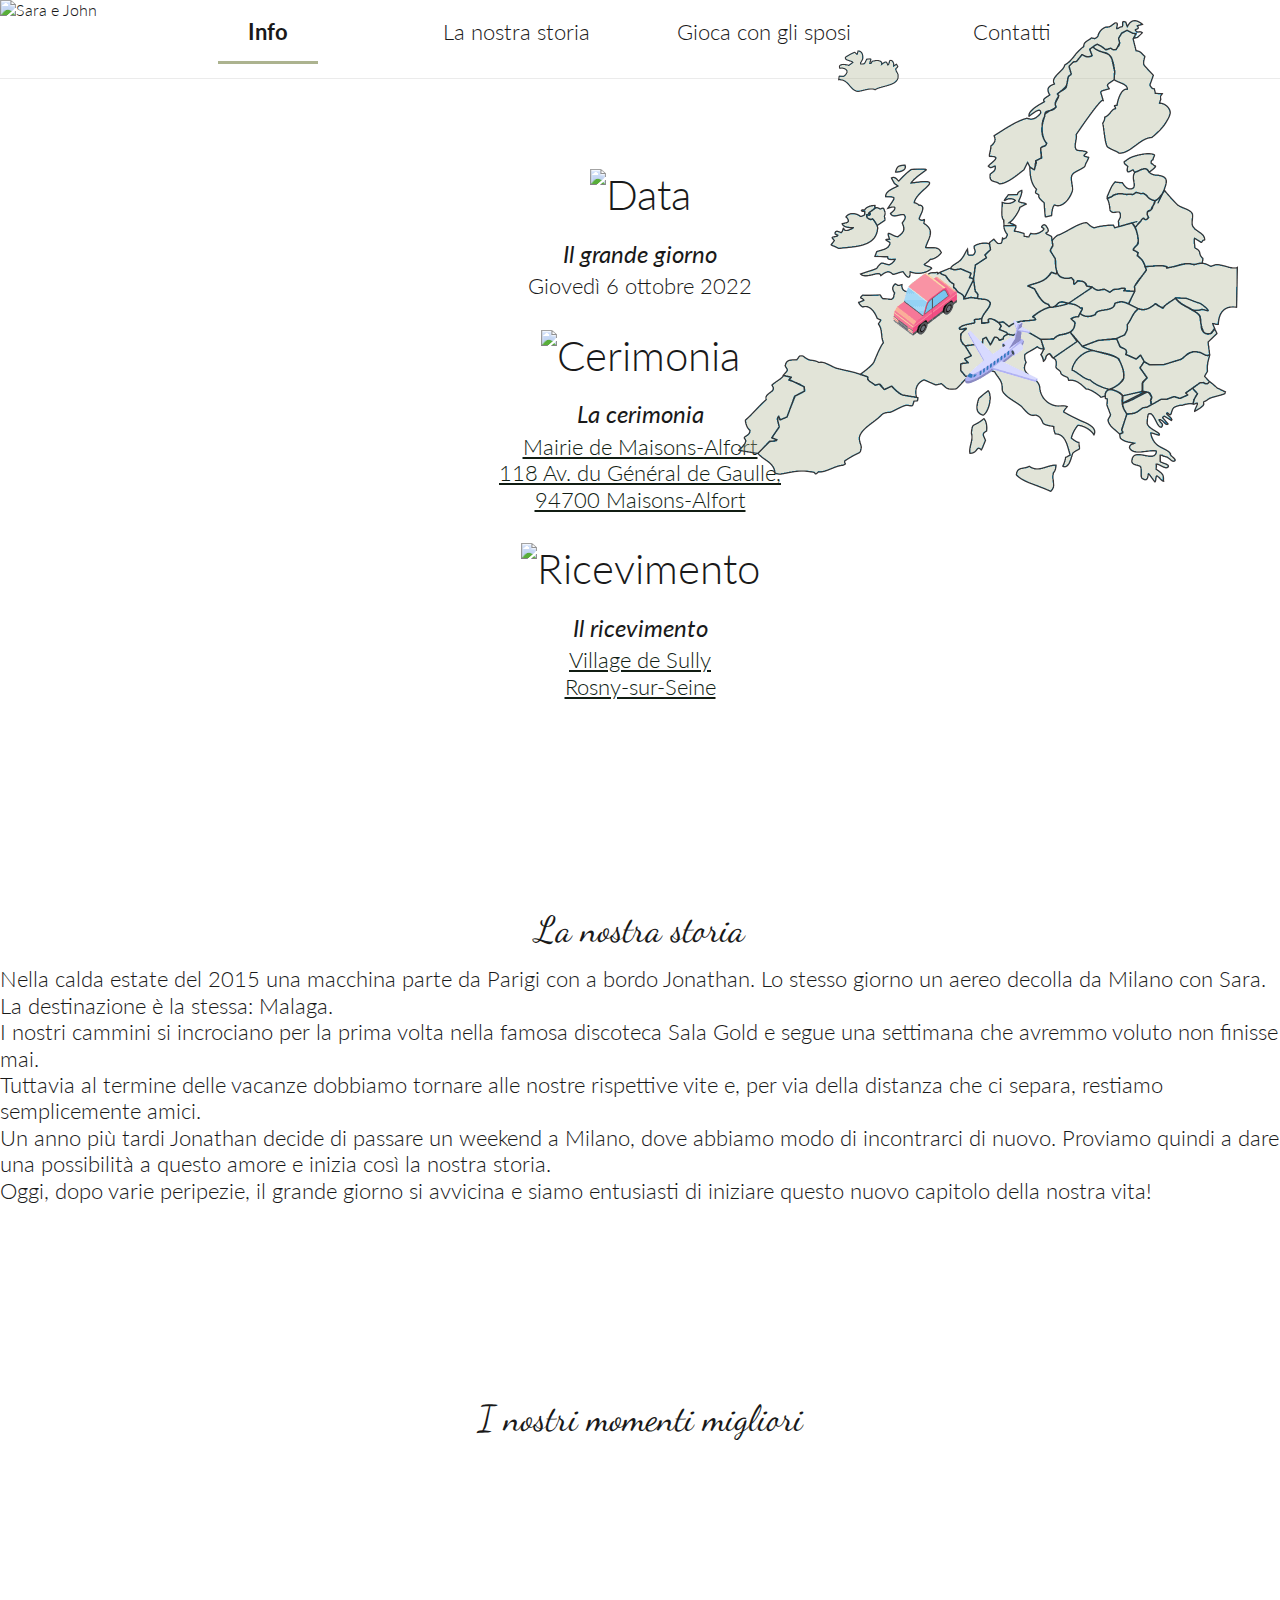
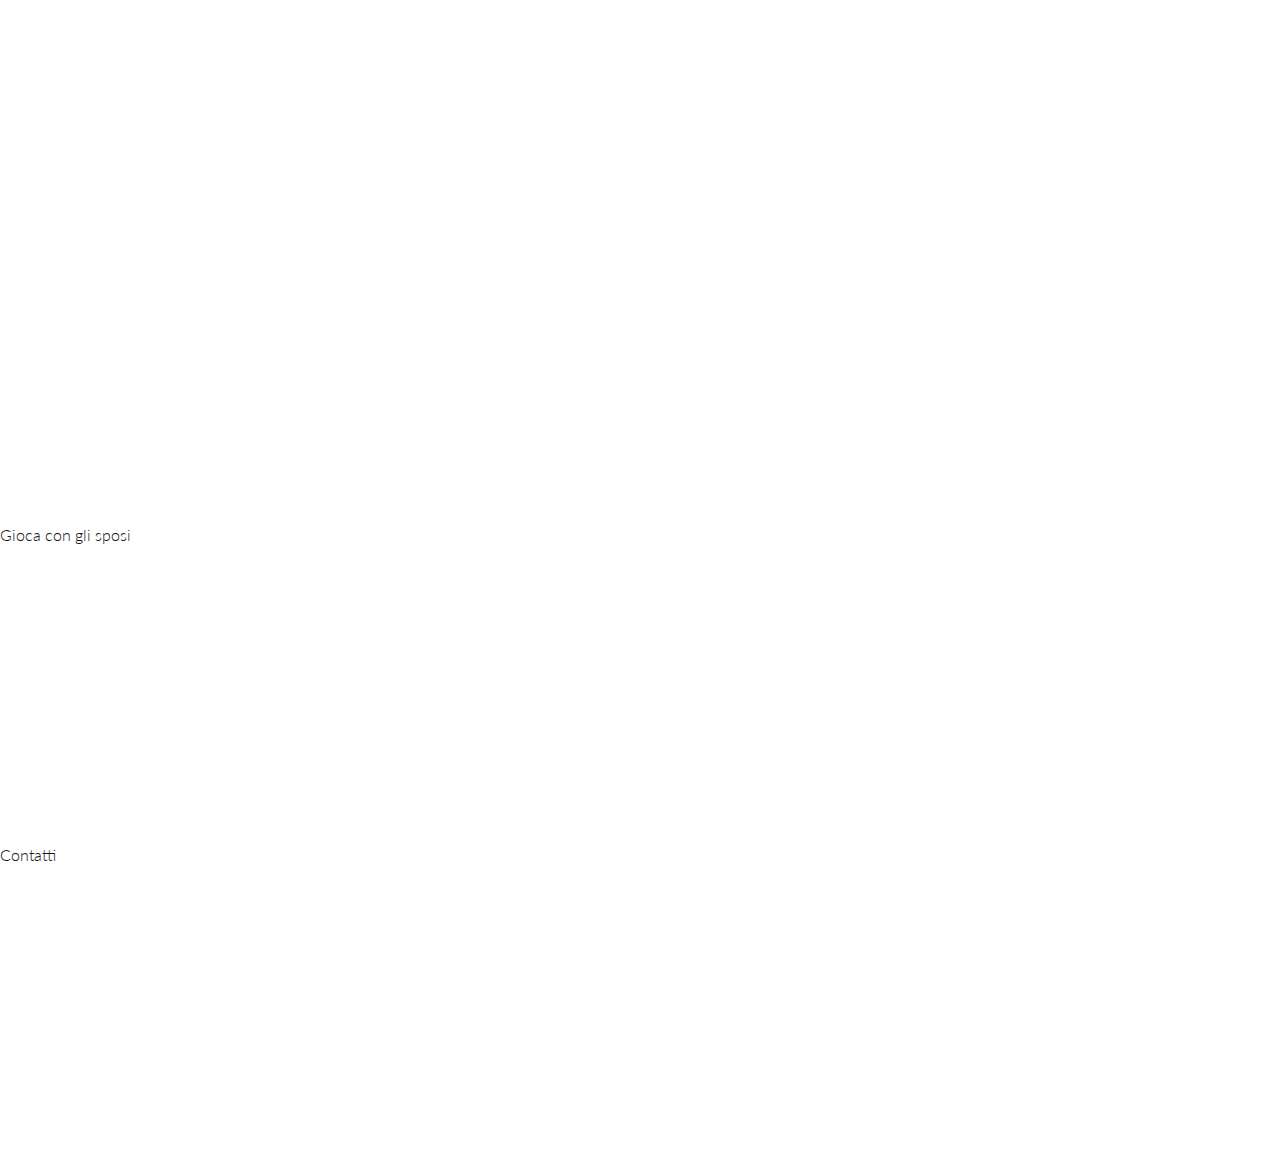
==== index.html @ f1d8a14b "perf(Lazy Loading): :zap: add loading="lazy" attribute to pictures" ====
<!DOCTYPE html>

<html lang="it">

<head>
	<meta charset="utf-8">
	<meta name="viewport" content="width=device-width,initial-scale=1.0,maximum-scale=5.0">

	<meta name="title" content="">
	<meta name="description" content="">
	<meta name="url" content="">
	<meta name="robots" content="noindex">

	<meta property="og:title" content="">
	<meta property="og:description" content="">
	<meta property="og:image" content="">
	<meta property="og:url" content="">

	<meta name="twitter:title" content="">
	<meta name="twitter:description" content="">
	<meta name="twitter:image" content="">

	<title></title>

	<link rel="icon" sizes="16x16" href="favicon.ico">
	<meta http-equiv="X-UA-Compatible" content="IE=Edge">

	<!-- Bootstrap CSS -->
	<link rel="stylesheet" href="css/bootstrap.min.css">

	<!-- Swiper CSS -->
	<link rel="stylesheet" href="css/swiper-bundle.min.css">

	<!-- Font -->
	<link rel="preconnect" href="https://fonts.googleapis.com">
	<link rel="preconnect" href="https://fonts.gstatic.com" crossorigin>
	<link href="https://fonts.googleapis.com/css2?family=Dancing+Script&family=Lato:wght@300;400;700&display=swap" rel="stylesheet">

	<!-- Custom CSS -->
	<link rel="stylesheet" href="css/app.css">
</head>

<body>
	<main class="container-fluid">
		<div class="row">
			<section id="hero" class="col-12 px-0">
				<picture>
					<source media="(max-width: 991px)" srcset="img/hero-mobile.jpg">
					<img src="img/hero-desktop.jpg" class="d-block w-100" alt="Sara e John">
				</picture>
				<div class="curtains-block">
					<div class="curtains-block__left">
						<p>Sara<br />&<br />Jonathan</p>
					</div>
					<div class="curtains-block__right">
						<p>6<br />ottobre<br />2022</p>
					</div>
				</div>
			</section>
			<nav id="navbar" class="navbar sticky-top lbn-navbar">
				<div class="lbn-navbar__container">
					<ul>
						<li class="lbn-navbar-link-block">
							<a href="#info">Info</a>
						</li>
						<li class="lbn-navbar-link-block">
							<a href="#our-story">La nostra storia</a>
						</li>
						<li class="lbn-navbar-link-block">
							<a href="#play-with-us">Gioca con gli sposi</a>
						</li>
						<li class="lbn-navbar-link-block">
							<a href="#contacts">Contatti</a>
						</li>
					</ul>
				</div>
			</nav>
			<section id="info" class="col-12 navigation-anchor-point">
				<div class="row justify-content-center">
					<div class="col-12 col-md-4 col-xl-3 info-block">
						<img src="img/icons/calendar.svg" class="info-block__icon" alt="Data" height="60">
						<p class="info-block__title"><em>Il grande giorno</em></p>
						<p class="info-block__description">Giovedì 6 ottobre 2022</p>
					</div>
					<div class="col-12 col-md-4 col-xl-3 info-block">
						<img src="img/icons/rings.svg" class="info-block__icon" alt="Cerimonia" height="60">
						<p class="info-block__title"><em>La cerimonia</em></p>
						<p class="info-block__description"><a href="https://www.google.com/maps/place/118+Av.+du+G%C3%A9n%C3%A9ral+de+Gaulle,+94700+Maisons-Alfort,+Francia/@48.8010598,2.4285129,17z/data=!3m1!4b1!4m5!3m4!1s0x47e6733d9a83ba59:0xe3a186f0d6ddc94!8m2!3d48.8010563!4d2.4307069" target="_blank" rel="noopener noreferrer nofollow">Mairie de Maisons-Alfort<br />118 Av. du Général de Gaulle,<br />94700 Maisons-Alfort</a></p>
					</div>
					<div class="col-12 col-md-4 col-xl-3 info-block">
						<img src="img/icons/glasses.svg" class="info-block__icon" alt="Ricevimento" height="60">
						<p class="info-block__title"><em>Il ricevimento</em></p>
						<p class="info-block__description"><a href="https://www.google.com/maps/place/Le+Village+De+Sully/@48.9814068,1.648526,17z/data=!3m1!4b1!4m5!3m4!1s0x47e6b9b378c1c355:0x56036d031fc3031e!8m2!3d48.9814033!4d1.65072" target="_blank" rel="noopener noreferrer nofollow">Village de Sully<br />Rosny-sur-Seine</a></p>
					</div>
				</div>
			</section>
			<section id="our-story" class="col-12 navigation-anchor-point">
				<div class="row">
					<div class="col-10 offset-1 col-lg-4 offset-lg-0 col-xl-3 offset-xl-1 order-lg-last">
						<div class="our-story__text-box">
							<h2 class="our-story__title">La nostra storia</h2>
							<p class="our-story__description">
								Nella calda estate del 2015 una macchina parte da Parigi con a bordo Jonathan. Lo stesso giorno un aereo decolla da Milano con Sara. La destinazione è la stessa: Malaga.<br />
								I nostri cammini si incrociano per la prima volta nella famosa discoteca Sala Gold e segue una settimana che avremmo voluto non finisse mai.<br />
								Tuttavia al termine delle vacanze dobbiamo tornare alle nostre rispettive vite e, per via della distanza che ci separa, restiamo semplicemente amici.<br />
								Un anno più tardi Jonathan decide di passare un weekend a Milano, dove abbiamo modo di incontrarci di nuovo. Proviamo quindi a dare una possibilità a questo amore e inizia così la nostra storia.<br />
								Oggi, dopo varie peripezie, il grande giorno si avvicina e siamo entusiasti di iniziare questo nuovo capitolo della nostra vita!
							</p>
						</div>
					</div>
					<div class="col-10 offset-1 col-lg-7 offset-lg-0 col-xl-6 position-relative">
						<div id="travel-sprite-animation">
					</div>
				</div>
			</section>
			<section id="best-moments" class="col-12 px-0">
				<h2 class="best-moments__title">I nostri momenti migliori</h2>
				<div id="best-moments-swiper" class="swiper">
					<div class="swiper-wrapper">
						<div class="swiper-slide">
							<img src="img/swiper/01.jpg" class="d-block w-100" alt="French Kiss" loading="lazy">
							<p class="caption">“French Kiss”</p>
						</div>
						<div class="swiper-slide">
							<img src="img/swiper/02.jpg" class="d-block w-100" alt="Partner in crime" loading="lazy">
							<p class="caption">“Partner in crime”</p>
						</div>
						<div class="swiper-slide">
							<img src="img/swiper/03.jpg" class="d-block w-100" alt="Two heads one heart" loading="lazy">
							<p class="caption">“Two heads one heart”</p>
						</div>
						<div class="swiper-slide">
							<img src="img/swiper/04.jpg" class="d-block w-100" alt="Vitamin Sea" loading="lazy">
							<p class="caption">“Vitamin Sea”</p>
						</div>
						<div class="swiper-slide">
							<img src="img/swiper/05.jpg" class="d-block w-100" alt="We believe we can fly" loading="lazy">
							<p class="caption">“We believe we can fly”</p>
						</div>
					</div>
				<div class="swiper-pagination"></div>
				</div>
			</section>
			<section id="play-with-us" class="col-12 navigation-anchor-point">
				<h2 class="play-with-us__title">Gioca con gli sposi</h2>
				<p style="height: 300px;"></p>
			</section>
			<section id="contacts" class="col-12 navigation-anchor-point">
				<h2 class="contacts__title">Contatti</h2>
				<p style="height: 300px;"></p>
			</section>
			<div class="col-12">
				<!-- Back to top -->
			</div>
		</div>
	</main>
	<footer>
		<!-- Custom JS -->
		<script src="js/swiper-bundle.min.js"></script>
		<script src="js/app.js"></script>
	</footer>
</body>
---- css/app.css ----
/* Vars */
:root {
    --font-family-main: 'Lato', sans-serif;
    --font-family-secondary: 'Dancing Script', cursive;
    --font-size-desktop-lg: 24px;
    --font-size-desktop-md: 22px;
    --font-size-desktop-sm: 20px;
    --font-size-mobile-lg: 18px;
    --font-size-mobile-md: 16px;
    --font-size-mobile-sm: 14px;
    --theme-color-main: #191919;
    --theme-color-secondary: #ACB38F;
    --theme-color-secondary-dark: #111D13;
    --navbar-height: 60px;
    --vertical-spacing: 60px;
}

/* Animations */
@keyframes fade-in {
    from {opacity: 0;}
    to {opacity: 1;}
}
@keyframes sprite-travel {
    from { background-position: 0px; }
    to { background-position: -2905px; }
}

/* Reset */
:root {
    font-size: 62.5%
}
html, body, div, span, applet, object, iframe,
h1, h2, h3, h4, h5, h6, p, blockquote, pre,
a, abbr, acronym, address, big, cite, code,
del, dfn, em, img, ins, kbd, q, s, samp,
small, strike, strong, sub, sup, tt, var,
b, u, i, center,
dl, dt, dd, ol, ul, li,
fieldset, form, label, legend,
table, caption, tbody, tfoot, thead, tr, th, td,
article, aside, canvas, details, embed, 
figure, figcaption, footer, header, hgroup, 
menu, nav, output, ruby, section, summary,
time, mark, audio, video {
	margin: 0;
	padding: 0;
	border: 0;
	font: inherit;
	vertical-align: baseline;
    -webkit-box-sizing: border-box;
    box-sizing: border-box;
}

/* App css */
body {
	font-family: var(--font-family-main);
    font-weight: 300;
	line-height: 1.2;
    margin: 0;
    font-size: 1.6rem;
	height: 100%;
	width: 100%;
	overflow-y: scroll;
	-webkit-font-smoothing: antialiased;
    -moz-osx-font-smoothing: grayscale;
    scroll-behavior: smooth;
    -webkit-overflow-scrolling: touch;
	word-break: break-word;
	color: var(--theme-color-main);
	background-color: #fff;
}
section {
    scroll-margin: calc(var(--navbar-height) + var(--vertical-spacing)/2);
}
a, a:hover, a:active, a:focus {
    color: var(--theme-color-secondary-dark);
    transition: transform .2s ease;
}
a:hover {
    opacity: .8;
}

/* Hero */
#hero {
    position: relative;
    overflow: hidden;
}
.curtains-block__left {
    position: absolute;
    display: block;
    font-family: var(--font-family-secondary);
    left: 0;
    top: 0;
    height: 100%;
    width: 25%;
    margin: 0 auto 0 0;
    opacity: 0;
    animation: fade-in 1s ease .5s 1 forwards;
}
.curtains-block__left::before {
    content: "";
    position: absolute;
    display: block;
    font-family: var(--font-family-secondary);
    left: 0;
    top: 0;
    height: 100%;
    width: 100%;
    background-color: var(--theme-color-secondary);
    opacity: .5;
}
.curtains-block__right {
    position: absolute;
    display: block;
    font-family: var(--font-family-secondary);
    right: 0;
    top: 0;
    height: 100%;
    width: 25%;
    margin: 0 0 0 auto;
    opacity: 0;
    animation: fade-in 1s ease .5s 1 forwards;
}
.curtains-block__right::before {
    content: "";
    position: absolute;
    display: block;
    font-family: var(--font-family-secondary);
    left: 0;
    top: 0;
    height: 100%;
    width: 100%;
    background-color: var(--theme-color-secondary);
    opacity: .5;
}
.curtains-block__left p {
    position: absolute;
    top: 50%;
    left: 0;
    width: 100%;
    font-size: 6vw;
    text-align: center;
    transform: translateY(-55%) rotate(-5deg);
}
.curtains-block__right p {
    position: absolute;
    top: 50%;
    left: 0;
    width: 100%;
    font-size: 4.5vw;
    text-align: center;
    transform: translateY(-55%) rotate(5deg);
}

/* Navbar */
.lbn-navbar {
    height: var(--navbar-height);
    width: 100%;
    background-color: #fff;
    margin-bottom: var(--vertical-spacing);
    border-bottom: 1px solid #ebebeb;
}
.lbn-navbar__container {
    display: block;
    width: 100%;
    max-width: 992px;
    margin: 0 auto;
}
.lbn-navbar-link-block {
    position: relative;
    user-select: none;
}
.lbn-navbar-link-block.active {
    font-weight: 700;
}
.lbn-navbar-link-block::after {
    content: "";
    position: absolute;
    top: calc(50% + 29px);
    left: 50%;
    height: 3px;
    width: clamp(60px, 50%, 100px);
    background-color: var(--theme-color-secondary);
    transform: translateX(-50%) scaleX(0);
    transition: transform .1s ease-in-out;
}
.lbn-navbar-link-block.active::after {
    transform: translateX(-50%) scaleX(1);
}
.lbn-navbar__container ul {
    display: flex;
    flex-direction: row;
    flex-wrap: nowrap;
    justify-content: space-around;
    align-items: center;
    list-style: none;
}
.lbn-navbar__container ul li {
    display: block;
    width: 200px;
    max-width: 25%;
    text-align: center;
}
.lbn-navbar__container ul li a {
    font-size: var(--font-size-desktop-md);
    color: var(--theme-color-main);
    text-decoration: none;
}

/* Info */
.info-block {
    display: block;
    text-align: center;
    padding-top: 30px;
    overflow: hidden;
}
.info-block__icon {
    font-size: 42px;
    margin-bottom: 20px;
    transition: transform .2s ease-in-out;
}
.info-block:hover .info-block__icon{
    transform: scale(1.03) rotate(4deg);
}
.info-block__title {
    font-size: var(--font-size-desktop-lg);
    font-weight: 400;
    font-style: italic;
    margin-bottom: 5px;
}
.info-block__description {
    font-size: var(--font-size-desktop-md);
}

/* Our story */
#our-story {
    margin-top: 100px;
}
#travel-sprite-animation {
    position: absolute;
    top: 0;
    right: 0;
    height: 512px;
    width: 581px;
    background: url("../img/sprite-travel.png");
    animation: sprite-travel 5s steps(5) infinite;
}
.our-story__text-box {
    display: flex;
    flex-direction: column;
    justify-content: center;
    height: 512px;
}
.our-story__title {
    font-family: var(--font-family-secondary);
    font-size: calc(var(--font-size-desktop-lg) * 1.5);
    text-align: center;
    margin-bottom: 15px;
}
.our-story__description {
    font-size: var(--font-size-desktop-md);
}

/* Best moments */
#best-moments {
    margin-top: 85px;
}
.best-moments__title {
    font-family: var(--font-family-secondary);
    font-size: calc(var(--font-size-desktop-lg) * 1.5);
    text-align: center;
    margin-bottom: 25px;
}
#best-moments-swiper .swiper-wrapper {
    padding: 20px 0 55px;
}
#best-moments-swiper .swiper-slide img {
    transform: scale(.8);
    transition: transform .2s ease-in-out;
    user-select: none;
}
#best-moments-swiper .swiper-slide.swiper-slide-active img {
    transform: scale(1);
}
#best-moments-swiper .swiper-slide .caption {
    font-size: var(--font-size-desktop-sm);
    text-align: center;
    margin-top: 10px;
}
#best-moments-swiper .swiper-pagination-bullet {
    background-color: var(--theme-color-secondary);
}
#best-moments-swiper .swiper-pagination-bullet-active {
    background-color: var(--theme-color-secondary-dark);
}

/* Minor */
::-moz-selection { /* Code for Firefox */
    color: #fff;
    background: var(--theme-color-secondary);
}

::selection {
    color: #fff;
    background: var(--theme-color-secondary);
}

/* Media queries */
@media (max-width: 991px) {
    .our-story__text-box {
        height: auto;
        margin: 30px 0;
    }
    #travel-sprite-animation {
        position: relative;
        right: unset;
        margin-left: 50%;
        margin-bottom: -35%;
        transform: translateX(-50%) translateY(-25%) scale(0.5);
    }
}
@media (max-width: 767px) {
    .lbn-navbar__container ul li a {
        font-size: var(--font-size-mobile-sm);
    }
    #travel-sprite-animation {
        margin-bottom: -50%;
    }
}
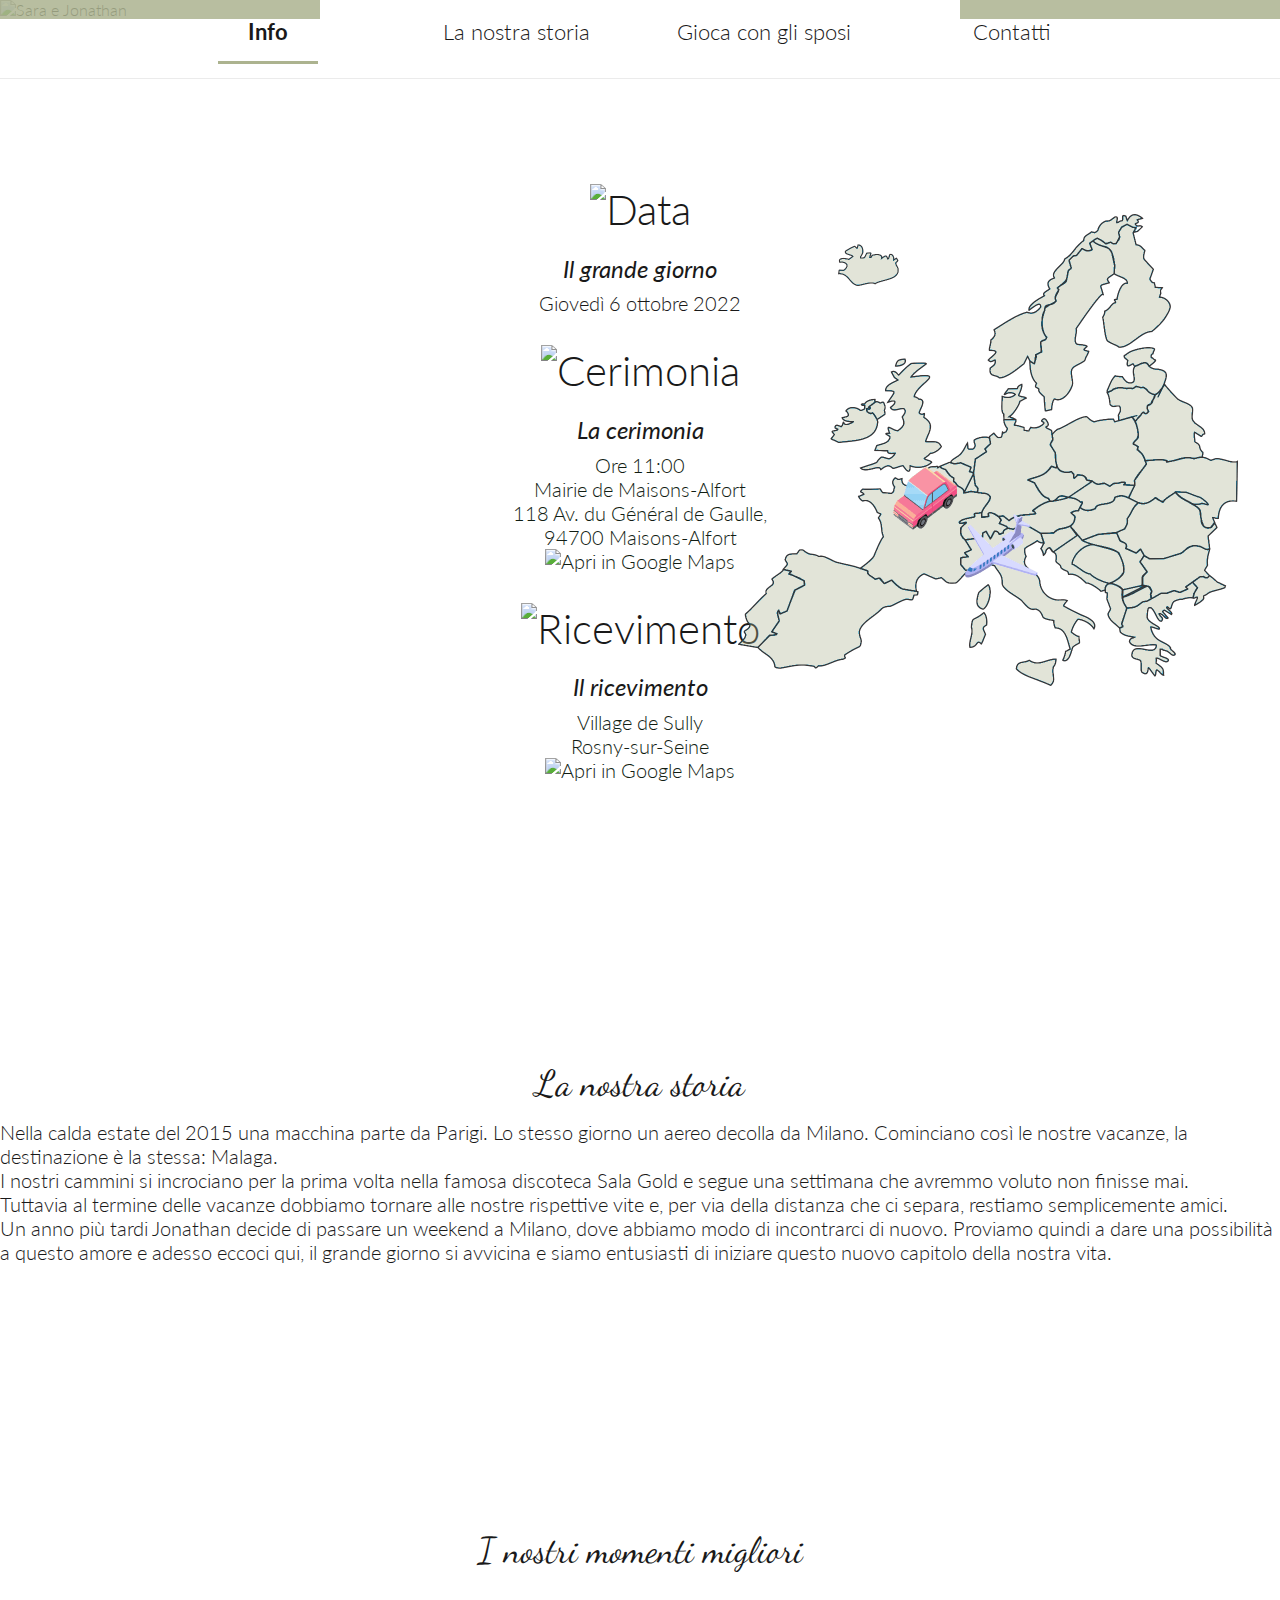
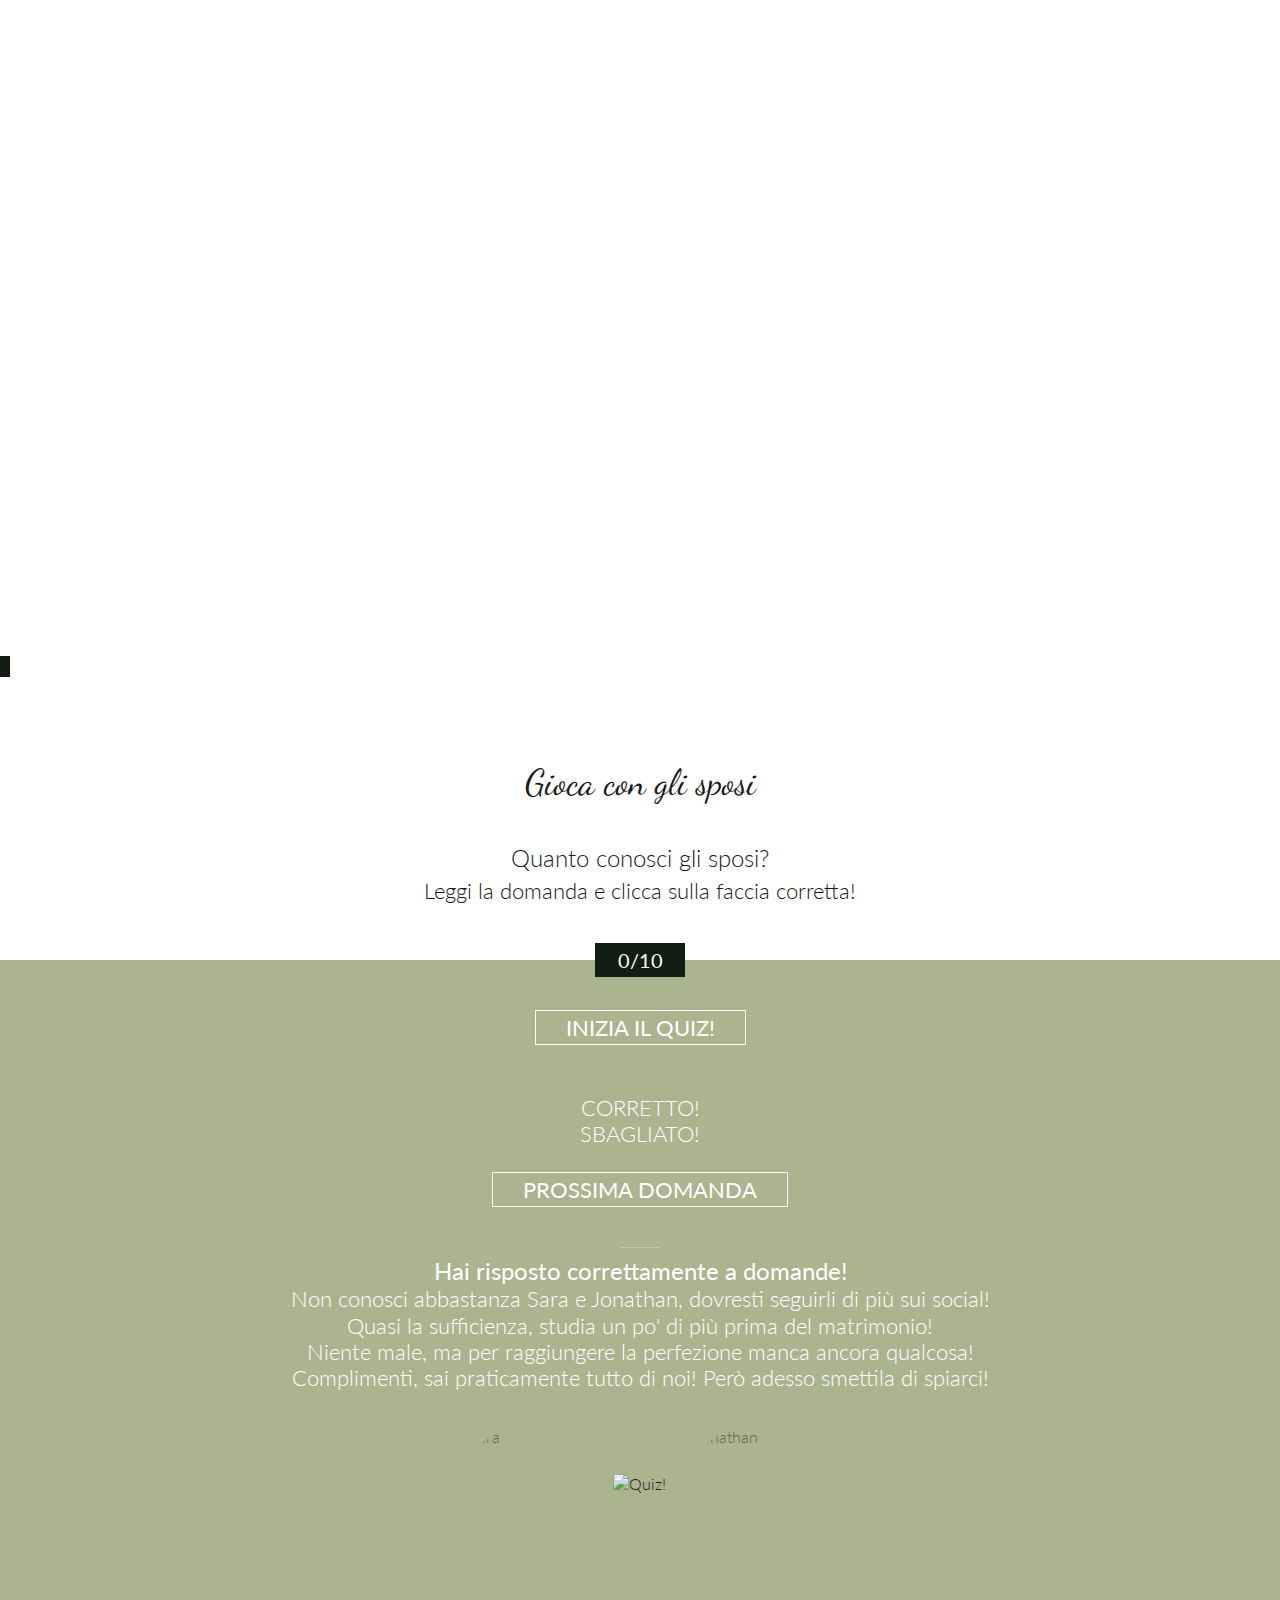
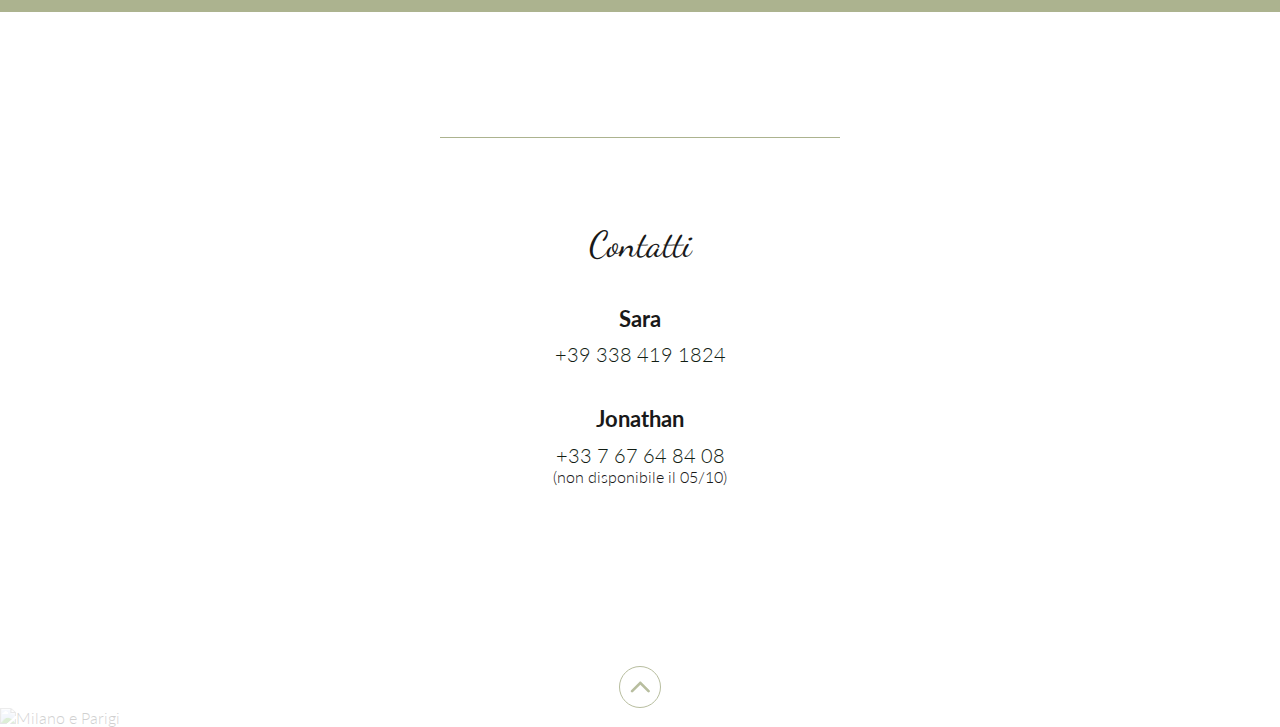
==== commit 3af96249: "refactor: :recycle: minor refactor" ====
--- a/index.html
+++ b/index.html
@@ -46,7 +46,7 @@
 			<section id="hero" class="col-12 px-0">
 				<picture>
 					<source media="(max-width: 991px)" srcset="img/hero-mobile.jpg">
-					<img src="img/hero-desktop.jpg" class="d-block w-100" alt="Sara e John">
+					<img src="img/hero-desktop.jpg" class="d-block w-100" alt="Sara e Jonathan">
 				</picture>
 				<div class="curtains-block">
 					<div class="curtains-block__left">
@@ -85,26 +85,25 @@
 					<div class="col-12 col-md-4 col-xl-3 info-block">
 						<img src="img/icons/rings.svg" class="info-block__icon" alt="Cerimonia" height="60">
 						<p class="info-block__title"><em>La cerimonia</em></p>
-						<p class="info-block__description"><a href="https://www.google.com/maps/place/118+Av.+du+G%C3%A9n%C3%A9ral+de+Gaulle,+94700+Maisons-Alfort,+Francia/@48.8010598,2.4285129,17z/data=!3m1!4b1!4m5!3m4!1s0x47e6733d9a83ba59:0xe3a186f0d6ddc94!8m2!3d48.8010563!4d2.4307069" target="_blank" rel="noopener noreferrer nofollow">Mairie de Maisons-Alfort<br />118 Av. du Général de Gaulle,<br />94700 Maisons-Alfort</a></p>
+						<p class="info-block__description"><a href="https://www.google.com/maps/place/118+Av.+du+G%C3%A9n%C3%A9ral+de+Gaulle,+94700+Maisons-Alfort,+Francia/@48.8010598,2.4285129,17z/data=!3m1!4b1!4m5!3m4!1s0x47e6733d9a83ba59:0xe3a186f0d6ddc94!8m2!3d48.8010563!4d2.4307069" target="_blank" rel="noopener noreferrer nofollow" title="Apri in Google Maps">Ore 11:00<br />Mairie de Maisons-Alfort<br />118 Av. du Général de Gaulle,<br />94700 Maisons-Alfort<br /><img src="img/icons/maps.svg" alt="Apri in Google Maps" width="40" /></a></p>
 					</div>
 					<div class="col-12 col-md-4 col-xl-3 info-block">
 						<img src="img/icons/glasses.svg" class="info-block__icon" alt="Ricevimento" height="60">
 						<p class="info-block__title"><em>Il ricevimento</em></p>
-						<p class="info-block__description"><a href="https://www.google.com/maps/place/Le+Village+De+Sully/@48.9814068,1.648526,17z/data=!3m1!4b1!4m5!3m4!1s0x47e6b9b378c1c355:0x56036d031fc3031e!8m2!3d48.9814033!4d1.65072" target="_blank" rel="noopener noreferrer nofollow">Village de Sully<br />Rosny-sur-Seine</a></p>
+						<p class="info-block__description"><a href="https://www.google.com/maps/place/Le+Village+De+Sully/@48.9814068,1.648526,17z/data=!3m1!4b1!4m5!3m4!1s0x47e6b9b378c1c355:0x56036d031fc3031e!8m2!3d48.9814033!4d1.65072" target="_blank" rel="noopener noreferrer nofollow" title="Apri in Google Maps">Village de Sully<br />Rosny-sur-Seine<br /><img src="img/icons/maps.svg" alt="Apri in Google Maps" width="40" /></a></p>
 					</div>
 				</div>
 			</section>
 			<section id="our-story" class="col-12 navigation-anchor-point">
 				<div class="row">
-					<div class="col-10 offset-1 col-lg-4 offset-lg-0 col-xl-3 offset-xl-1 order-lg-last">
+					<div class="col-10 offset-1 col-lg-4 offset-lg-0 col-xxl-3 offset-xl-1 order-lg-last">
 						<div class="our-story__text-box">
 							<h2 class="our-story__title">La nostra storia</h2>
 							<p class="our-story__description">
-								Nella calda estate del 2015 una macchina parte da Parigi con a bordo Jonathan. Lo stesso giorno un aereo decolla da Milano con Sara. La destinazione è la stessa: Malaga.<br />
+								Nella calda estate del 2015 una macchina parte da Parigi. Lo stesso giorno un aereo decolla da Milano. Cominciano così le nostre vacanze, la destinazione è la stessa: Malaga.<br />
 								I nostri cammini si incrociano per la prima volta nella famosa discoteca Sala Gold e segue una settimana che avremmo voluto non finisse mai.<br />
 								Tuttavia al termine delle vacanze dobbiamo tornare alle nostre rispettive vite e, per via della distanza che ci separa, restiamo semplicemente amici.<br />
-								Un anno più tardi Jonathan decide di passare un weekend a Milano, dove abbiamo modo di incontrarci di nuovo. Proviamo quindi a dare una possibilità a questo amore e inizia così la nostra storia.<br />
-								Oggi, dopo varie peripezie, il grande giorno si avvicina e siamo entusiasti di iniziare questo nuovo capitolo della nostra vita!
+								Un anno più tardi Jonathan decide di passare un weekend a Milano, dove abbiamo modo di incontrarci di nuovo. Proviamo quindi a dare una possibilità a questo amore e adesso eccoci qui, il grande giorno si avvicina e siamo entusiasti di iniziare questo nuovo capitolo della nostra vita.
 							</p>
 						</div>
 					</div>
@@ -143,14 +142,46 @@
 			</section>
 			<section id="play-with-us" class="col-12 navigation-anchor-point">
 				<h2 class="play-with-us__title">Gioca con gli sposi</h2>
-				<p style="height: 300px;"></p>
+				<div id="play-with-us__container" class="container">
+					<h3 class="play-with-us__game-title">Quanto conosci gli sposi?</h3>
+					<p class="play-with-us__game-description">Leggi la domanda e clicca sulla faccia corretta!</p>
+					<div class="play-with-us__box">
+						<div class="play-with-us__game-questions-container">
+							<div id="game-counter-container"><span id="game-counter">0</span>/10</div>
+							<button id="game-start">INIZIA IL QUIZ!</button>
+							<p id="game-question" class="d-none"></p>
+							<p id="game-correct" class="d-none">CORRETTO!</p>
+							<p id="game-wrong" class="d-none">SBAGLIATO!</p>
+							<p id="game-answer" class="d-none"></p>
+							<button id="game-next" class="d-none">PROSSIMA DOMANDA</button>
+							<p id="game-score-label" class="d-none">Hai risposto correttamente a <span id="game-score"></span> domande!</p>
+							<p id="game-score-comment-0" class="d-none">Non conosci abbastanza Sara e Jonathan, dovresti seguirli di più sui social!</p>
+							<p id="game-score-comment-1" class="d-none">Quasi la sufficienza, studia un po' di più prima del matrimonio!</p>
+							<p id="game-score-comment-2" class="d-none">Niente male, ma per raggiungere la perfezione manca ancora qualcosa!</p>
+							<p id="game-score-comment-3" class="d-none">Complimenti, sai praticamente tutto di noi! Però adesso smettila di spiarci!</p>
+						</div>
+						<div class="play-with-us__game-faces-container">
+							<img id="game-face-sara" class="play-with-us__game-face disabled" src="img/face-sara.jpg" alt="Sara" title="Sara" />
+							<img class="play-with-us__game-icon" src="img/question-mark.png" alt="Quiz!" title="Sara" height="55" width="55" />
+							<img id="game-face-jonathan" class="play-with-us__game-face disabled" src="img/face-jonathan.jpg" alt="Jonathan" title="Jonathan" />
+						</div>
+					</div>
+				</div>
 			</section>
+
+			<div class="section-separator"></div>
+
 			<section id="contacts" class="col-12 navigation-anchor-point">
 				<h2 class="contacts__title">Contatti</h2>
-				<p style="height: 300px;"></p>
+				<div class="row justify-content-center">
+					<div class="col-12 col-md-6 col-xl-4 contacts__left-box"><p class="contacts__left-box--name">Sara</p><p><a href="tel:+393384191824">+39 338 419 1824</a></p></div>
+					<div class="col-12 col-md-6 col-xl-4 contacts__right-box"><p class="contacts__left-box--name">Jonathan</p><p><a href="tel:+33767648408">+33 7 67 64 84 08</a><br />(non disponibile il 05/10)</p></div>
+				</div>
 			</section>
-			<div class="col-12">
-				<!-- Back to top -->
+			<div class="col-12 px-0">
+				<img src="img/icons/chevron-up.svg" id="back-to-top" class="back-to-top" alt="Torna in cima">
+
+				<img src="img/skyline.png" id="skyline-picture" class="d-block w-100" alt="Milano e Parigi" loading="lazy" />
 			</div>
 		</div>
 	</main>
--- a/css/app.css
+++ b/css/app.css
@@ -12,7 +12,7 @@
     --theme-color-secondary: #ACB38F;
     --theme-color-secondary-dark: #111D13;
     --navbar-height: 60px;
-    --vertical-spacing: 60px;
+    --vertical-spacing: 75px;
 }
 
 /* Animations */
@@ -79,6 +79,15 @@
 a:hover {
     opacity: .8;
 }
+.section-separator {
+    position: relative;
+    display: block;
+    height: 0;
+    width: 100%;
+    max-width: 400px;
+    border-bottom: 1px solid var(--theme-color-secondary);
+    margin: 0 auto;
+}
 
 /* Hero */
 #hero {
@@ -94,8 +103,6 @@
     height: 100%;
     width: 25%;
     margin: 0 auto 0 0;
-    opacity: 0;
-    animation: fade-in 1s ease .5s 1 forwards;
 }
 .curtains-block__left::before {
     content: "";
@@ -107,7 +114,7 @@
     height: 100%;
     width: 100%;
     background-color: var(--theme-color-secondary);
-    opacity: .5;
+    opacity: .85;
 }
 .curtains-block__right {
     position: absolute;
@@ -118,8 +125,6 @@
     height: 100%;
     width: 25%;
     margin: 0 0 0 auto;
-    opacity: 0;
-    animation: fade-in 1s ease .5s 1 forwards;
 }
 .curtains-block__right::before {
     content: "";
@@ -131,25 +136,31 @@
     height: 100%;
     width: 100%;
     background-color: var(--theme-color-secondary);
-    opacity: .5;
+    opacity: .85;
 }
 .curtains-block__left p {
     position: absolute;
     top: 50%;
     left: 0;
     width: 100%;
-    font-size: 6vw;
+    font-size: 6.5vw;
     text-align: center;
     transform: translateY(-55%) rotate(-5deg);
+    opacity: 0;
+    user-select: none;
+    animation: fade-in 1s ease .5s 1 forwards;
 }
 .curtains-block__right p {
     position: absolute;
     top: 50%;
     left: 0;
     width: 100%;
-    font-size: 4.5vw;
+    font-size: 5vw;
     text-align: center;
     transform: translateY(-55%) rotate(5deg);
+    opacity: 0;
+    user-select: none;
+    animation: fade-in 1s ease .5s 1 forwards;
 }
 
 /* Navbar */
@@ -226,10 +237,17 @@
     font-size: var(--font-size-desktop-lg);
     font-weight: 400;
     font-style: italic;
-    margin-bottom: 5px;
+    margin-bottom: 8px;
 }
 .info-block__description {
-    font-size: var(--font-size-desktop-md);
+    font-size: var(--font-size-desktop-sm);
+}
+.info-block__description a {
+    text-decoration: none;
+    transition: opacity .2s ease-in-out;
+}
+.info-block__description a:hover {
+    opacity: .8;
 }
 
 /* Our story */
@@ -238,18 +256,19 @@
 }
 #travel-sprite-animation {
     position: absolute;
-    top: 0;
+    top: 50%;
     right: 0;
     height: 512px;
     width: 581px;
     background: url("../img/sprite-travel.png");
+    transform: translateY(-50%);
     animation: sprite-travel 5s steps(5) infinite;
 }
 .our-story__text-box {
     display: flex;
     flex-direction: column;
     justify-content: center;
-    height: 512px;
+    height: 562px;
 }
 .our-story__title {
     font-family: var(--font-family-secondary);
@@ -258,7 +277,7 @@
     margin-bottom: 15px;
 }
 .our-story__description {
-    font-size: var(--font-size-desktop-md);
+    font-size: var(--font-size-desktop-sm);
 }
 
 /* Best moments */
@@ -286,12 +305,215 @@
     font-size: var(--font-size-desktop-sm);
     text-align: center;
     margin-top: 10px;
+    user-select: none;
 }
 #best-moments-swiper .swiper-pagination-bullet {
-    background-color: var(--theme-color-secondary);
+    height: 10px;
+    width: 10px;
+    background-color: #fff;
+    transition: background-color .15s ease-in-out;
+    border: 1px solid var(--theme-color-secondary-dark);
 }
 #best-moments-swiper .swiper-pagination-bullet-active {
     background-color: var(--theme-color-secondary-dark);
+}
+
+/* Play with us */
+#play-with-us {
+    margin-top: 85px;
+    margin-bottom: 125px;
+}
+.play-with-us__title {
+    font-family: var(--font-family-secondary);
+    font-size: calc(var(--font-size-desktop-lg) * 1.5);
+    text-align: center;
+    margin-bottom: 25px;
+}
+.play-with-us__container {
+    width: 100%;
+    max-width: 850px;
+    margin: 0 auto;
+}
+.play-with-us__game-title {
+    font-family: var(--font-family-main);
+    font-size: var(--font-size-desktop-lg);
+    text-align: center;
+    margin-top: 40px;
+    margin-bottom: 5px;
+}
+.play-with-us__game-description {
+    font-family: var(--font-family-main);
+    font-size: var(--font-size-desktop-md);
+    text-align: center;
+    margin-bottom: 55px;
+}
+.play-with-us__box {
+    position: relative;
+    background-color: var(--theme-color-secondary);
+    padding: 25px 15px;
+}
+.play-with-us__game-faces-container {
+    display: flex;
+    justify-content: center;
+    align-items: center;
+    margin-top: 25px;
+}
+.play-with-us__game-face {
+    position: relative;
+    height: 150px;
+    width: 150px;
+    border-radius: 50%;
+    cursor: pointer;
+    margin: 10px;
+    opacity: .85;
+    transition: opacity .2s ease-in-out;
+    user-select: none;
+}
+.play-with-us__game-face.disabled {
+    opacity: .5;
+    pointer-events: none;
+}
+.play-with-us__game-face:hover, .play-with-us__game-face.selected {
+    opacity: 1;
+}
+.play-with-us__game-face.correct {
+    filter: drop-shadow(0px 0px 5px green);
+}
+.play-with-us__game-face.wrong {
+    filter: drop-shadow(0px 0px 5px red);
+}
+.play-with-us__game-questions-container {
+    font-family: var(--font-family-main);
+    font-size: var(--font-size-desktop-md);
+    color: #fff;
+    text-align: center;
+    min-height: 85px;
+    margin-top: 25px;
+    user-select: none;
+}
+#game-question {
+    display: block;
+    font-size: calc(var(--font-size-desktop-lg) * 1.2);
+    font-weight: 400;
+    max-width: 600px;
+    margin: 0 auto 25px;
+}
+#game-start, #game-next {
+    font-family: var(--font-family-main);
+    font-size: var(--font-size-desktop-md);
+    color: #fff;
+    background-color: transparent;
+    margin-bottom: 25px;
+    padding: 3px 30px;
+    border: 1px solid #fff;
+    transition: background-color .2s ease-in-out, color .2s ease-in-out;
+}
+#game-start:hover, #game-next:hover {
+    color: var(--theme-color-secondary);
+    background-color: #fff;
+}
+#game-next {
+    margin-top: 25px;
+}
+#game-score-label {
+    position: relative;
+    font-size: var(--font-size-desktop-lg);
+    font-weight: 400;
+    margin-top: 25px;
+}
+#game-score-label::before {
+    content: "";
+    display: block;
+    position: absolute;
+    top: -10px;
+    left: calc(50% - 20px);
+    height: 1px;
+    width: 40px;
+    background-color: rgba(255,255,255,.25);
+}
+#game-counter-container {
+    position: absolute;
+    top: 0;
+    left: 50%;
+    font-family: var(--font-family-main);
+    font-size: var(--font-size-desktop-sm);
+    font-weight: 400;
+    text-align: center;
+    color: #fff;
+    background-color: var(--theme-color-secondary-dark);
+    width: 90px;
+    padding: 5px 12px;
+    transform: translate(-50%, -50%);
+}
+
+/* Contacts */
+#contacts {
+    margin-top: 85px;
+    margin-bottom: 20vh;
+}
+.contacts__title {
+    font-family: var(--font-family-secondary);
+    font-size: calc(var(--font-size-desktop-lg) * 1.5);
+    text-align: center;
+    margin-bottom: 25px;
+}
+.contacts__left-box {
+    text-align: center;
+    margin-top: 40px;
+}
+.contacts__left-box--name {
+    font-size: var(--font-size-desktop-md);
+    font-weight: 400;
+    font-weight: 700;
+    margin-bottom: 10px;
+}
+.contacts__left-box a {
+    font-size: var(--font-size-desktop-sm);
+    text-decoration: none;
+    transition: opacity .2s ease-in-out;
+}
+.contacts__left-box a:hover {
+    opacity: .8;
+}
+.contacts__right-box {
+    text-align: center;
+    margin-top: 40px;
+}
+.contacts__right-box--name {
+    font-size: var(--font-size-desktop-md);
+    font-weight: 400;
+    font-weight: 700;
+    margin-bottom: 10px;
+}
+.contacts__right-box a {
+    font-size: var(--font-size-desktop-sm);
+    text-decoration: none;
+    transition: opacity .2s ease-in-out;
+}
+.contacts__right-box a:hover {
+    opacity: .8;
+}
+
+/* Last section */
+#back-to-top {
+    display: block;
+    width: 42px;
+    height: 42px;
+    margin: 0 auto;
+    padding: 5px;
+    border: 1px solid var(--theme-color-secondary);
+    border-radius: 50%;
+    cursor: pointer;
+    user-select: none;
+    opacity: .85;
+    transition: opacity .2s ease-in-out;
+}
+#back-to-top:hover {
+    opacity: 1;
+}
+#skyline-picture {
+    opacity: .2;
+    pointer-events: none;
 }
 
 /* Minor */
@@ -313,6 +535,7 @@
     }
     #travel-sprite-animation {
         position: relative;
+        top: unset;
         right: unset;
         margin-left: 50%;
         margin-bottom: -35%;
@@ -326,4 +549,70 @@
     #travel-sprite-animation {
         margin-bottom: -50%;
     }
+    .info-block {
+        margin-top: 0;
+        margin-bottom: 20px;
+    }
+    .info-block:first-child {
+        margin-top: -20px;
+    }
+    .info-block:last-child {
+        margin-bottom: 0;
+    }
+    .info-block__title {
+        font-size: var(--font-size-mobile-lg);
+    }
+    .info-block__description {
+        font-size: var(--font-size-mobile-md);
+    }
+    .our-story__text-box {
+        margin-top: 0;
+    }
+    .best-moments__title {
+        margin-top: 45px;
+    }
+    .our-story__description {
+        font-size: var(--font-size-mobile-md);
+    }
+    .contacts__left-box--name {
+        font-size: var(--font-size-mobile-lg);
+    }
+    .contacts__left-box a, .contacts__right-box a {
+        font-size: var(--font-size-mobile-md);
+    }
+    .play-with-us__game-title {
+        font-size: var(--font-size-mobile-lg);
+    }
+    .play-with-us__game-description {
+        font-size: var(--font-size-mobile-md);
+    }
+    .play-with-us__game-questions-container {
+        font-size: var(--font-size-mobile-md);
+    }
+    #game-question {
+        font-size: calc(var(--font-size-mobile-lg) * 1.2);
+    }
+    #game-start, #game-next {
+        font-size: var(--font-size-mobile-md);
+    }
+    #game-score-label {
+        font-size: var(--font-size-mobile-lg);
+    }
+    #game-counter-container {
+        font-size: var(--font-size-mobile-sm);
+    }
+    #game-face-sara, #game-face-jonathan {
+        height: 100px;
+        width: 100px;
+        margin: 0;
+    }
+}
+@media (max-width: 575px) {
+    #best-moments {
+        margin-top: -50px;
+    }
+
+    .section-separator {
+        max-width: 220px;
+    }
 }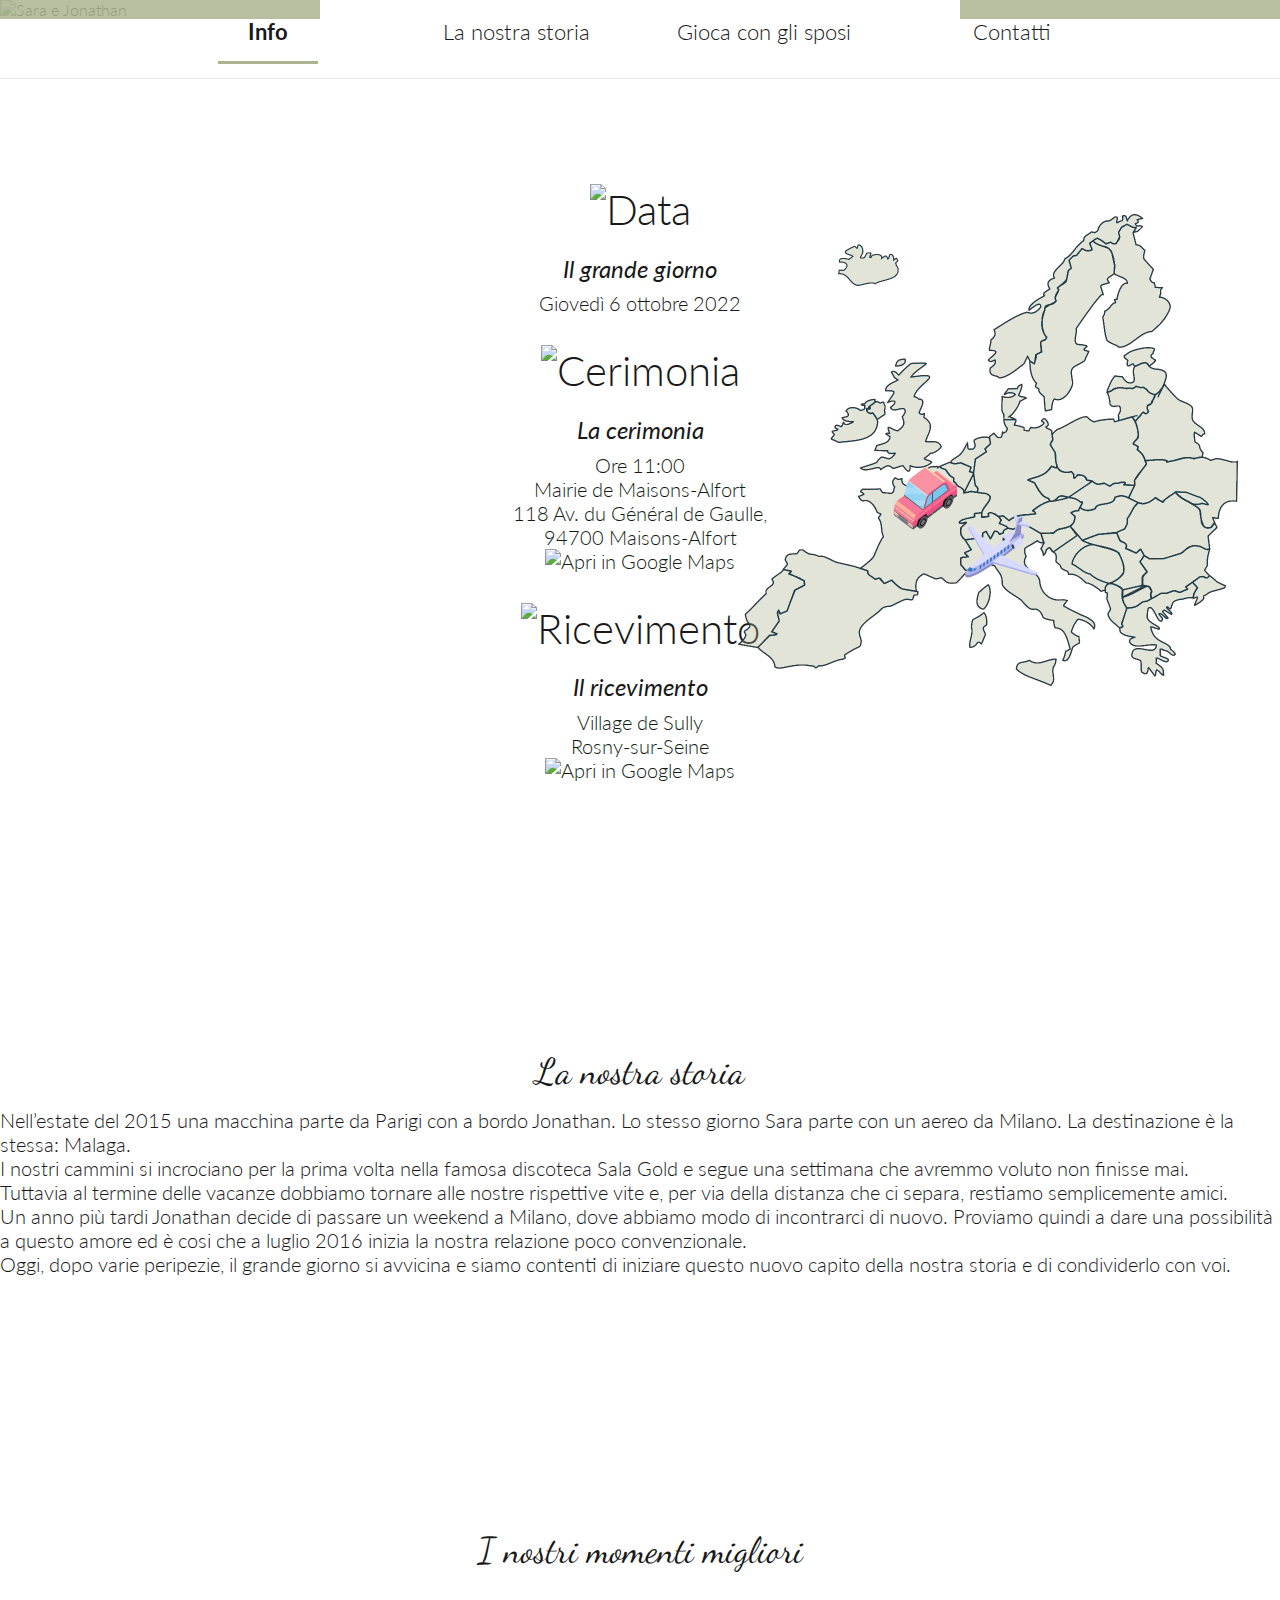
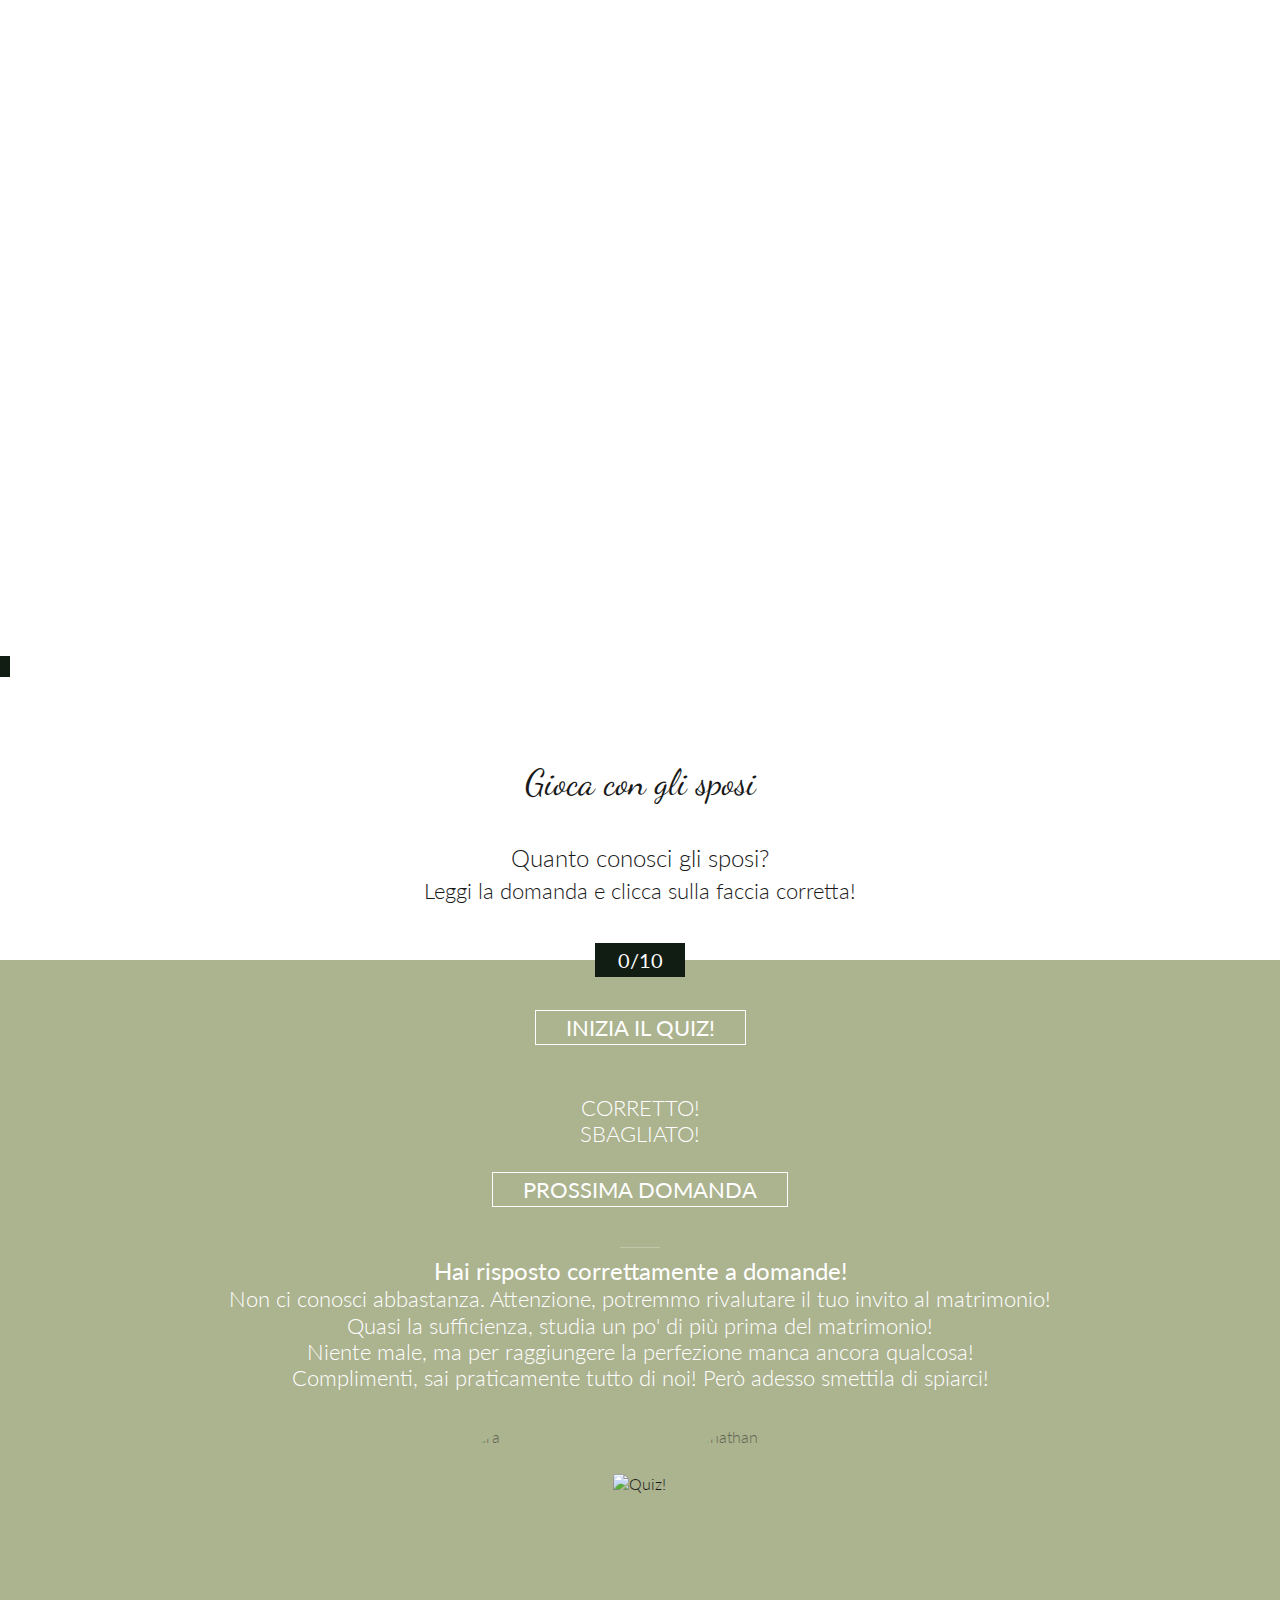
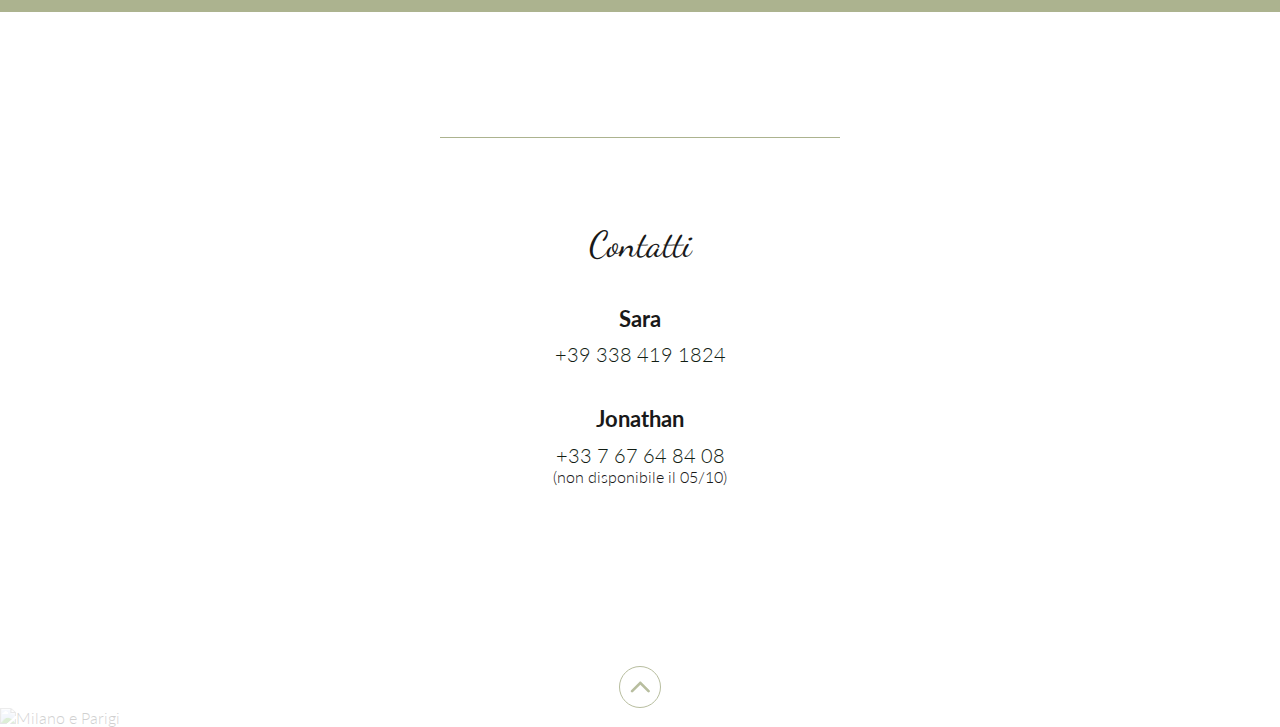
==== commit 022ffcc4: "chore: :speech_balloon: update italian text" ====
--- a/index.html
+++ b/index.html
@@ -1,6 +1,24 @@
 <!DOCTYPE html>
 
 <html lang="it">
+
+<!--
+			COSA FAI QUA?!?
+⣠⣾⣿⣿⣿⣿⣿⣿⣿⣿⣿⣿⣿⣿⣿⣿⣿⣿⣿⣿⣿⣿⣿⣿⣿⣿⣷⣄
+⣿⣿⣿⣿⣿⣿⣿⣿⣿⣿⣿⣿⣿⣿⣿⣿⣿⣿⣿⣿⣿⣿⣿⣿⣿⣿⣿⣿⡇
+⣿⣿⣿⣿⣿⣿⣿⣿⣿⣿⣿⣿⣿⣿⣿⣿⣿⣿⣿⣿⣿⣿⣿⣿⣿⣿⣿⣿⡇
+⣿⣿⣿⡏⠉⠛⢿⣿⣿⣿⣿⣿⣿⣿⣿⣿⣿⣿⣿⣿⣿⣿⣿⣿⣿⣿⡿⣿⡇
+⣿⣿⣿⣿⠀⠀⠀⠈⠛⢿⣿⣿⣿⣿⣿⣿⣿⣿⣿⣿⣿⣿⠿⠛⠉⠁⢀⣿⣿
+⣿⣿⣿⣿⣧⡀⠀⠀⠀⠀⠙⠿⠿⠿⠻⠿⠿⠟⠿⠛⠉⠀⠀⠀⠀⠀⣸⣿⣿⣿
+⣿⣿⣿⣿⣿⣷⣄⠀⡀⠀⠀⠀⠀⠀⠀⠀⠀⠀⠀⠀⠀⠀⠀⠀⢀⣴⣿⣿⣿⣿⣿
+⣿⣿⣿⣿⣿⣿⣿⠏⠀⠀⠀⠀⠀⠀⠀⠀⠀⠀⠀⠀⠀⠀⠠⣴⣿⣿⣿⣿⣿⣿⡇
+⣿⣿⣿⣿⣿⣿⡟⠀⠀⢰⣹⡆⠀⠀⠀⠀⠀⠀⣭⣷⠀⠀⠀⠸⣿⣿⣿⣿⣿⣿
+⣿⣿⣿⣿⣿⣿⠃⠀⠀⠈⠉⠀⠀⠤⠄⠀⠀⠀⠉⠁⠀⠀⠀⠀⢿⣿⣿⣿⣿⣿
+⣿⣿⣿⣿⣿⣿⢾⣿⣷⠀⠀⠀⠀⡠⠤⢄⠀⠀⠀⠠⣿⣿⣷⠀⢸⣿⣿⣿⣿⡇
+⣿⣿⣿⣿⣿⣿⡀⠉⠀⠀⠀⠀⠀⢄⠀⢀⠀⠀⠀⠀⠉⠉⠁⠀⠀⣿⣿⣿⣿⣿
+⣿⣿⣿⣿⣿⣿⣧⠀⠀⠀⠀⠀⠀⠀⠈⠀⠀⠀⠀⠀⠀⠀⠀⠀⠀⢹⣿⣿⣿⣿⡇
+⣿⣿⣿⣿⣿⣿⣿⠃⠀⠀⠀⠀⠀⠀⠀⠀⠀⠀⠀⠀⠀⠀⠀⠀⠀⢸⣿⣿⣿⣿⡇
+-->
 
 <head>
 	<meta charset="utf-8">
@@ -100,10 +118,11 @@
 						<div class="our-story__text-box">
 							<h2 class="our-story__title">La nostra storia</h2>
 							<p class="our-story__description">
-								Nella calda estate del 2015 una macchina parte da Parigi. Lo stesso giorno un aereo decolla da Milano. Cominciano così le nostre vacanze, la destinazione è la stessa: Malaga.<br />
+								Nell’estate del 2015 una macchina parte da Parigi con a bordo Jonathan. Lo stesso giorno Sara parte con un aereo da Milano. La destinazione è la stessa: Malaga.<br />
 								I nostri cammini si incrociano per la prima volta nella famosa discoteca Sala Gold e segue una settimana che avremmo voluto non finisse mai.<br />
 								Tuttavia al termine delle vacanze dobbiamo tornare alle nostre rispettive vite e, per via della distanza che ci separa, restiamo semplicemente amici.<br />
-								Un anno più tardi Jonathan decide di passare un weekend a Milano, dove abbiamo modo di incontrarci di nuovo. Proviamo quindi a dare una possibilità a questo amore e adesso eccoci qui, il grande giorno si avvicina e siamo entusiasti di iniziare questo nuovo capitolo della nostra vita.
+								Un anno più tardi Jonathan decide di passare un weekend a Milano, dove abbiamo modo di incontrarci di nuovo. Proviamo quindi a dare una possibilità a questo amore ed è cosi che a luglio 2016 inizia la nostra relazione poco convenzionale.<br />
+								Oggi, dopo varie peripezie, il grande giorno si avvicina e siamo contenti di iniziare questo nuovo capito della nostra storia e di condividerlo con voi.
 							</p>
 						</div>
 					</div>
@@ -155,7 +174,7 @@
 							<p id="game-answer" class="d-none"></p>
 							<button id="game-next" class="d-none">PROSSIMA DOMANDA</button>
 							<p id="game-score-label" class="d-none">Hai risposto correttamente a <span id="game-score"></span> domande!</p>
-							<p id="game-score-comment-0" class="d-none">Non conosci abbastanza Sara e Jonathan, dovresti seguirli di più sui social!</p>
+							<p id="game-score-comment-0" class="d-none">Non ci conosci abbastanza. Attenzione, potremmo rivalutare il tuo invito al matrimonio!</p>
 							<p id="game-score-comment-1" class="d-none">Quasi la sufficienza, studia un po' di più prima del matrimonio!</p>
 							<p id="game-score-comment-2" class="d-none">Niente male, ma per raggiungere la perfezione manca ancora qualcosa!</p>
 							<p id="game-score-comment-3" class="d-none">Complimenti, sai praticamente tutto di noi! Però adesso smettila di spiarci!</p>
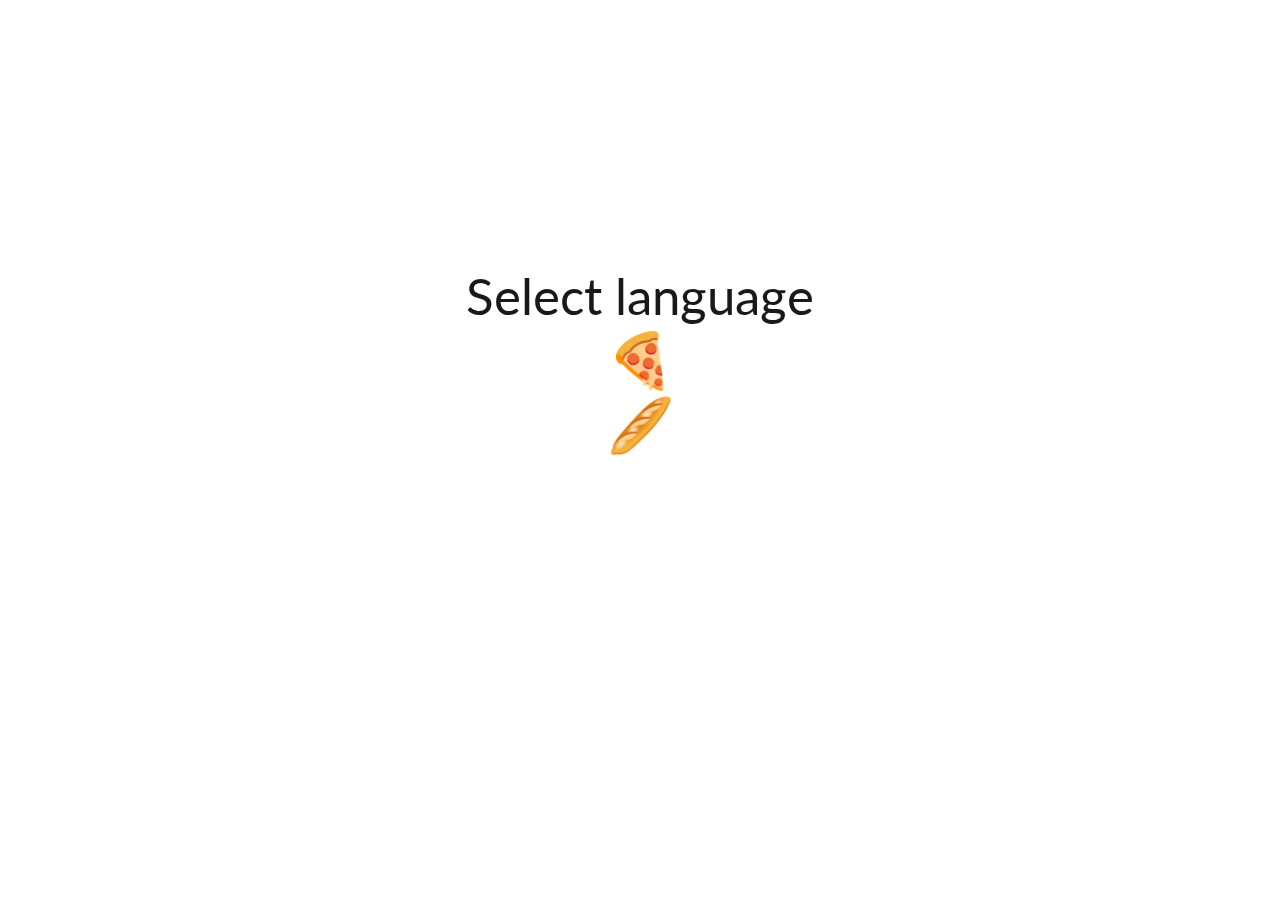
==== commit 17f4938f: "feat(Multilanguage): :sparkles: add multilanguage pages" ====
--- a/index.html
+++ b/index.html
@@ -1,9 +1,8 @@
 <!DOCTYPE html>
 
-<html lang="it">
+<html lang="en">
 
 <!--
-			COSA FAI QUA?!?
 ⣠⣾⣿⣿⣿⣿⣿⣿⣿⣿⣿⣿⣿⣿⣿⣿⣿⣿⣿⣿⣿⣿⣿⣿⣿⣿⣷⣄
 ⣿⣿⣿⣿⣿⣿⣿⣿⣿⣿⣿⣿⣿⣿⣿⣿⣿⣿⣿⣿⣿⣿⣿⣿⣿⣿⣿⣿⡇
 ⣿⣿⣿⣿⣿⣿⣿⣿⣿⣿⣿⣿⣿⣿⣿⣿⣿⣿⣿⣿⣿⣿⣿⣿⣿⣿⣿⣿⡇
@@ -24,21 +23,21 @@
 	<meta charset="utf-8">
 	<meta name="viewport" content="width=device-width,initial-scale=1.0,maximum-scale=5.0">
 
-	<meta name="title" content="">
-	<meta name="description" content="">
+	<meta name="title" content="Sara & Jonathan">
+	<meta name="description" content="6 ottobre 2022">
 	<meta name="url" content="">
 	<meta name="robots" content="noindex">
 
-	<meta property="og:title" content="">
-	<meta property="og:description" content="">
+	<meta property="og:title" content="Sara & Jonathan">
+	<meta property="og:description" content="6 ottobre 2022">
 	<meta property="og:image" content="">
 	<meta property="og:url" content="">
 
-	<meta name="twitter:title" content="">
-	<meta name="twitter:description" content="">
+	<meta name="twitter:title" content="Sara & Jonathan">
+	<meta name="twitter:description" content="6 ottobre 2022">
 	<meta name="twitter:image" content="">
 
-	<title></title>
+	<title>Sara & Jonathan</title>
 
 	<link rel="icon" sizes="16x16" href="favicon.ico">
 	<meta http-equiv="X-UA-Compatible" content="IE=Edge">
@@ -61,149 +60,16 @@
 <body>
 	<main class="container-fluid">
 		<div class="row">
-			<section id="hero" class="col-12 px-0">
-				<picture>
-					<source media="(max-width: 991px)" srcset="img/hero-mobile.jpg">
-					<img src="img/hero-desktop.jpg" class="d-block w-100" alt="Sara e Jonathan">
-				</picture>
-				<div class="curtains-block">
-					<div class="curtains-block__left">
-						<p>Sara<br />&<br />Jonathan</p>
-					</div>
-					<div class="curtains-block__right">
-						<p>6<br />ottobre<br />2022</p>
+			<section class="col-12">
+				<div id="lang-select-container">
+					<h1 class="mb-4 mb-lg-5">Select language</h1>
+					<div>
+						<p class="d-inline-block mx-4"><a class=" p-4" href="it" title="Italiano">🍕</a></p>
+						<p class="d-inline-block mx-4"><a class=" p-4" href="fr" title="Français">🥖</a></p>
 					</div>
 				</div>
 			</section>
-			<nav id="navbar" class="navbar sticky-top lbn-navbar">
-				<div class="lbn-navbar__container">
-					<ul>
-						<li class="lbn-navbar-link-block">
-							<a href="#info">Info</a>
-						</li>
-						<li class="lbn-navbar-link-block">
-							<a href="#our-story">La nostra storia</a>
-						</li>
-						<li class="lbn-navbar-link-block">
-							<a href="#play-with-us">Gioca con gli sposi</a>
-						</li>
-						<li class="lbn-navbar-link-block">
-							<a href="#contacts">Contatti</a>
-						</li>
-					</ul>
-				</div>
-			</nav>
-			<section id="info" class="col-12 navigation-anchor-point">
-				<div class="row justify-content-center">
-					<div class="col-12 col-md-4 col-xl-3 info-block">
-						<img src="img/icons/calendar.svg" class="info-block__icon" alt="Data" height="60">
-						<p class="info-block__title"><em>Il grande giorno</em></p>
-						<p class="info-block__description">Giovedì 6 ottobre 2022</p>
-					</div>
-					<div class="col-12 col-md-4 col-xl-3 info-block">
-						<img src="img/icons/rings.svg" class="info-block__icon" alt="Cerimonia" height="60">
-						<p class="info-block__title"><em>La cerimonia</em></p>
-						<p class="info-block__description"><a href="https://www.google.com/maps/place/118+Av.+du+G%C3%A9n%C3%A9ral+de+Gaulle,+94700+Maisons-Alfort,+Francia/@48.8010598,2.4285129,17z/data=!3m1!4b1!4m5!3m4!1s0x47e6733d9a83ba59:0xe3a186f0d6ddc94!8m2!3d48.8010563!4d2.4307069" target="_blank" rel="noopener noreferrer nofollow" title="Apri in Google Maps">Ore 11:00<br />Mairie de Maisons-Alfort<br />118 Av. du Général de Gaulle,<br />94700 Maisons-Alfort<br /><img src="img/icons/maps.svg" alt="Apri in Google Maps" width="40" /></a></p>
-					</div>
-					<div class="col-12 col-md-4 col-xl-3 info-block">
-						<img src="img/icons/glasses.svg" class="info-block__icon" alt="Ricevimento" height="60">
-						<p class="info-block__title"><em>Il ricevimento</em></p>
-						<p class="info-block__description"><a href="https://www.google.com/maps/place/Le+Village+De+Sully/@48.9814068,1.648526,17z/data=!3m1!4b1!4m5!3m4!1s0x47e6b9b378c1c355:0x56036d031fc3031e!8m2!3d48.9814033!4d1.65072" target="_blank" rel="noopener noreferrer nofollow" title="Apri in Google Maps">Village de Sully<br />Rosny-sur-Seine<br /><img src="img/icons/maps.svg" alt="Apri in Google Maps" width="40" /></a></p>
-					</div>
-				</div>
-			</section>
-			<section id="our-story" class="col-12 navigation-anchor-point">
-				<div class="row">
-					<div class="col-10 offset-1 col-lg-4 offset-lg-0 col-xxl-3 offset-xl-1 order-lg-last">
-						<div class="our-story__text-box">
-							<h2 class="our-story__title">La nostra storia</h2>
-							<p class="our-story__description">
-								Nell’estate del 2015 una macchina parte da Parigi con a bordo Jonathan. Lo stesso giorno Sara parte con un aereo da Milano. La destinazione è la stessa: Malaga.<br />
-								I nostri cammini si incrociano per la prima volta nella famosa discoteca Sala Gold e segue una settimana che avremmo voluto non finisse mai.<br />
-								Tuttavia al termine delle vacanze dobbiamo tornare alle nostre rispettive vite e, per via della distanza che ci separa, restiamo semplicemente amici.<br />
-								Un anno più tardi Jonathan decide di passare un weekend a Milano, dove abbiamo modo di incontrarci di nuovo. Proviamo quindi a dare una possibilità a questo amore ed è cosi che a luglio 2016 inizia la nostra relazione poco convenzionale.<br />
-								Oggi, dopo varie peripezie, il grande giorno si avvicina e siamo contenti di iniziare questo nuovo capito della nostra storia e di condividerlo con voi.
-							</p>
-						</div>
-					</div>
-					<div class="col-10 offset-1 col-lg-7 offset-lg-0 col-xl-6 position-relative">
-						<div id="travel-sprite-animation">
-					</div>
-				</div>
-			</section>
-			<section id="best-moments" class="col-12 px-0">
-				<h2 class="best-moments__title">I nostri momenti migliori</h2>
-				<div id="best-moments-swiper" class="swiper">
-					<div class="swiper-wrapper">
-						<div class="swiper-slide">
-							<img src="img/swiper/01.jpg" class="d-block w-100" alt="French Kiss" loading="lazy">
-							<p class="caption">“French Kiss”</p>
-						</div>
-						<div class="swiper-slide">
-							<img src="img/swiper/02.jpg" class="d-block w-100" alt="Partner in crime" loading="lazy">
-							<p class="caption">“Partner in crime”</p>
-						</div>
-						<div class="swiper-slide">
-							<img src="img/swiper/03.jpg" class="d-block w-100" alt="Two heads one heart" loading="lazy">
-							<p class="caption">“Two heads one heart”</p>
-						</div>
-						<div class="swiper-slide">
-							<img src="img/swiper/04.jpg" class="d-block w-100" alt="Vitamin Sea" loading="lazy">
-							<p class="caption">“Vitamin Sea”</p>
-						</div>
-						<div class="swiper-slide">
-							<img src="img/swiper/05.jpg" class="d-block w-100" alt="We believe we can fly" loading="lazy">
-							<p class="caption">“We believe we can fly”</p>
-						</div>
-					</div>
-				<div class="swiper-pagination"></div>
-				</div>
-			</section>
-			<section id="play-with-us" class="col-12 navigation-anchor-point">
-				<h2 class="play-with-us__title">Gioca con gli sposi</h2>
-				<div id="play-with-us__container" class="container">
-					<h3 class="play-with-us__game-title">Quanto conosci gli sposi?</h3>
-					<p class="play-with-us__game-description">Leggi la domanda e clicca sulla faccia corretta!</p>
-					<div class="play-with-us__box">
-						<div class="play-with-us__game-questions-container">
-							<div id="game-counter-container"><span id="game-counter">0</span>/10</div>
-							<button id="game-start">INIZIA IL QUIZ!</button>
-							<p id="game-question" class="d-none"></p>
-							<p id="game-correct" class="d-none">CORRETTO!</p>
-							<p id="game-wrong" class="d-none">SBAGLIATO!</p>
-							<p id="game-answer" class="d-none"></p>
-							<button id="game-next" class="d-none">PROSSIMA DOMANDA</button>
-							<p id="game-score-label" class="d-none">Hai risposto correttamente a <span id="game-score"></span> domande!</p>
-							<p id="game-score-comment-0" class="d-none">Non ci conosci abbastanza. Attenzione, potremmo rivalutare il tuo invito al matrimonio!</p>
-							<p id="game-score-comment-1" class="d-none">Quasi la sufficienza, studia un po' di più prima del matrimonio!</p>
-							<p id="game-score-comment-2" class="d-none">Niente male, ma per raggiungere la perfezione manca ancora qualcosa!</p>
-							<p id="game-score-comment-3" class="d-none">Complimenti, sai praticamente tutto di noi! Però adesso smettila di spiarci!</p>
-						</div>
-						<div class="play-with-us__game-faces-container">
-							<img id="game-face-sara" class="play-with-us__game-face disabled" src="img/face-sara.jpg" alt="Sara" title="Sara" />
-							<img class="play-with-us__game-icon" src="img/question-mark.png" alt="Quiz!" title="Sara" height="55" width="55" />
-							<img id="game-face-jonathan" class="play-with-us__game-face disabled" src="img/face-jonathan.jpg" alt="Jonathan" title="Jonathan" />
-						</div>
-					</div>
-				</div>
-			</section>
-
-			<div class="section-separator"></div>
-
-			<section id="contacts" class="col-12 navigation-anchor-point">
-				<h2 class="contacts__title">Contatti</h2>
-				<div class="row justify-content-center">
-					<div class="col-12 col-md-6 col-xl-4 contacts__left-box"><p class="contacts__left-box--name">Sara</p><p><a href="tel:+393384191824">+39 338 419 1824</a></p></div>
-					<div class="col-12 col-md-6 col-xl-4 contacts__right-box"><p class="contacts__left-box--name">Jonathan</p><p><a href="tel:+33767648408">+33 7 67 64 84 08</a><br />(non disponibile il 05/10)</p></div>
-				</div>
-			</section>
-			<div class="col-12 px-0">
-				<img src="img/icons/chevron-up.svg" id="back-to-top" class="back-to-top" alt="Torna in cima">
-
-				<img src="img/skyline.png" id="skyline-picture" class="d-block w-100" alt="Milano e Parigi" loading="lazy" />
-			</div>
 		</div>
-	</main>
 	<footer>
 		<!-- Custom JS -->
 		<script src="js/swiper-bundle.min.js"></script>
--- a/css/app.css
+++ b/css/app.css
@@ -89,6 +89,35 @@
     margin: 0 auto;
 }
 
+/* Select language */
+#lang-select-container {
+    position: relative;
+    height: 80vh;
+    width: 100%;
+    display: flex;
+    flex-wrap: wrap;
+    flex-direction: column;
+    justify-content: center;
+    align-items: center;
+}
+#lang-select-container h1 {
+    font-size: clamp(28px, 4vw, 60px);
+    font-weight: 400;
+}
+#lang-select-container p {
+    font-size: clamp(32px, 4.2vw, 64px);
+    font-weight: 400;
+}
+#lang-select-container p {
+    transition: transform .2s ease-in-out;
+}
+#lang-select-container p:hover {
+    transform: scale(1.1) rotate(3deg);
+}
+#lang-select-container p a {
+    text-decoration: none;
+}
+
 /* Hero */
 #hero {
     position: relative;
@@ -412,6 +441,9 @@
     color: var(--theme-color-secondary);
     background-color: #fff;
 }
+#game-correct, #game-wrong {
+    font-weight: 400;
+}
 #game-next {
     margin-top: 25px;
 }
@@ -571,6 +603,9 @@
     .best-moments__title {
         margin-top: 45px;
     }
+    #best-moments-swiper .swiper-slide .caption {
+        font-size: var(--font-size-mobile-md);
+    }
     .our-story__description {
         font-size: var(--font-size-mobile-md);
     }
